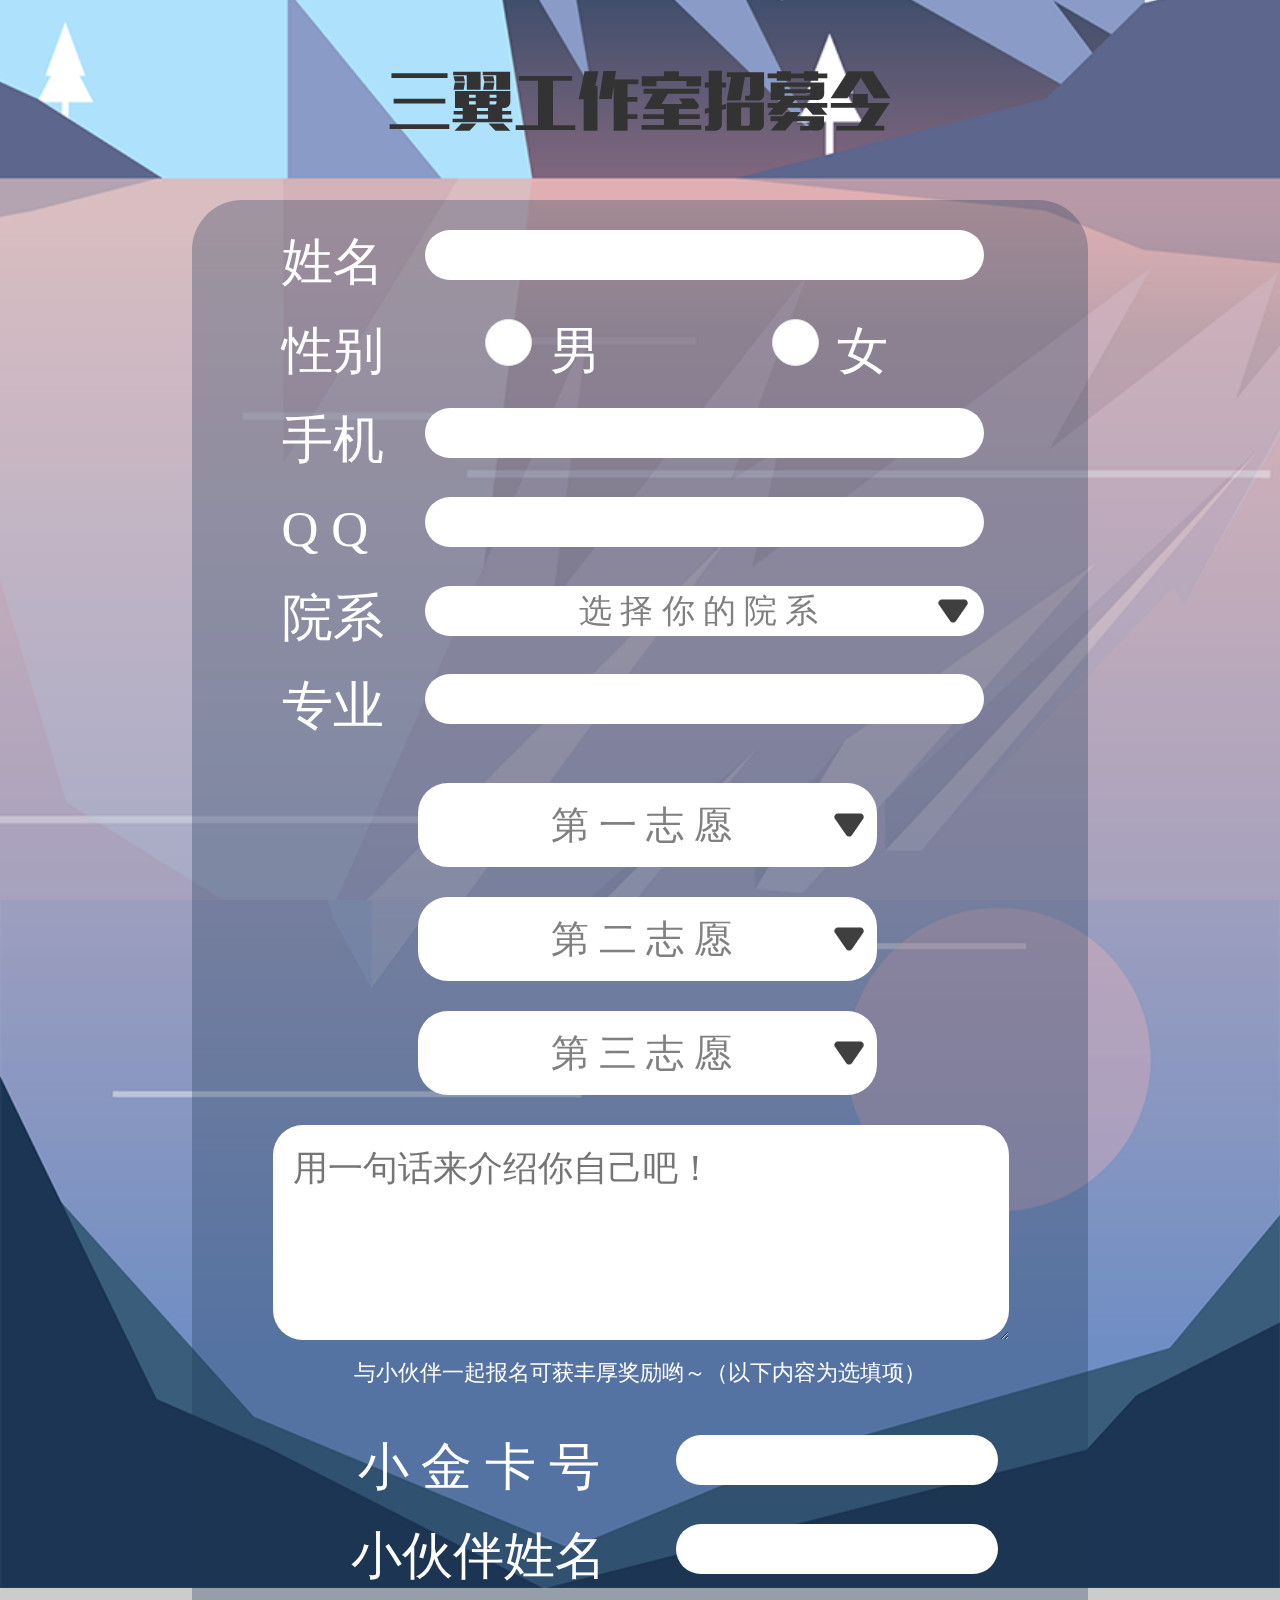
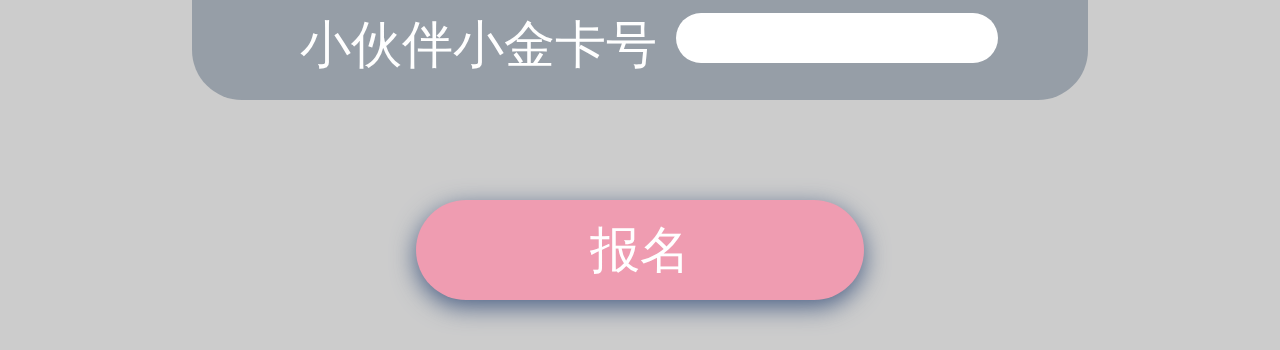
==== index.html @ df38c36a "Add files via upload" ====
<!DOCTYPE html>
<html>

	<head>
		<meta charset="utf-8" />
		<link rel="stylesheet" type="text/css" href="css/style.css" />
		<title>三翼工作室招募令</title>
	</head>

	<body onload="getInsideArr()">
		<div id="box">
			<div class="title">
				三翼工作室招募令
			</div>
			<form action="hhh.php" method="post">
				<div class="faReform">
					<div class="reformbg">

					</div>
					<div class="reform">
						<div id="repeat">
							<div id="putText">
								姓名
							</div>
							<input type="text" id="name" name="name" />
						</div>
						<div id="repeat">
							<div id="putSex">
								性别
							</div>
							<div class="sexRadio">
								<label class="radio">男<input type="radio" name="sex" id="sex" class="male" /><i></i></label>
							</div>
							<div class="sexRadio">
								<label class="radio">女<input type="radio" name="sex" id="sex" class="female" /><i></i></label>
							</div>
						</div>
						<div id="repeat">
							<div id="putText">
								手机
							</div>
							<input type="text" id="tel" name="tel" />
						</div>
						<div id="repeat">
							<div id="putText">
								Q Q
							</div>
							<input type="text" id="qq" name="qq" />
						</div>
						<div id="repeat">
							<div id="putText">
								院系
							</div>
							<!--<input type="text" id="yuan" name="yuan" />-->
							<select name="yuan" id="yuan">
								<option value="" disabled selected style='display:none;'>选 择 你 的 院 系</option>
								<option value="信息工程学院">信息工程学院</option>
								<option value="法学院与知识产权学院">法学院与知识产权学院</option>
								<option value="信用风险管理学院">信用风险管理学院</option>
								<option value="计算机科学与数学学院">计算机科学与数学学院</option>
								<option value="公共管理学院">公共管理学院</option>
								<option value="兴湘学院">兴湘学院</option>
								<option value="化学学院">化学学院</option>
								<option value="材料工程学院">材料工程学院</option>
							</select>
						</div>
						<div id="repeat">
							<div id="putText">
								专业
							</div>
							<input type="text" id="class" name="class" />
						</div>
						<div id="repeatMd1">
							<select name="md1" id="md1">
								<option value="" >第 一 志 愿</option>
								<option value="1">技术开发部</option>
								<option value="2">技术开发部</option>
							</select>
						</div>
						<div id="repeatMd2">
							<select name="md2" id="md2">
								<option value="">第 二 志 愿</option>
								<option value="1">技术开发部不不不</option>
								<option value="2">技术开发部</option>
							</select>
						</div>
						<div id="repeatMd3">
							<select name="md3" id="md3">
								<option value="">第 三 志 愿</option>
								<option value="1">技术开发部</option>
								<option value="2">技术开发部</option>
							</select>
						</div>
						<div id="intro">
							<textarea name="trod" id="trod" placeholder="用一句话来介绍你自己吧！"></textarea>
						</div>
						<div id="cardTip">
							与小伙伴一起报名可获丰厚奖励哟～（以下内容为选填项）
						</div>
						<div id="cardPart">
							<div id="cPutText">
								小 金 卡 号
							</div>
							<input type="text" name="cardID" id="cardID" value="" />
						</div>
						<div id="cardPart">
							<div id="cPutText">
								小伙伴姓名
							</div>
							<input type="text" name="companyName" id="cardID" value="" />
						</div>
						<div id="cardPart">
							<div id="cPutText">
								小伙伴小金卡号
							</div>
							<input type="text" name="companyCardID" id="cardID" value="" />
						</div>
					</div>
					<input type="submit" value="报名" id="sign" onclick="return checkForm()" />
					<p id="blank"></p>
				</div>

			</form>
		</div>

		<script type="text/javascript" src="js/jquery-1.8.3.min.js"></script>
		<script type="text/javascript" src="js/jquery.js"></script>
		<script type="text/javascript" src="js/jquery.min.js"></script>
		<script type="text/javascript">
			let name = document.getElementById('name')
			//			let sex = document.getElementById('sex')
			let tel = document.getElementById('tel')
			let qq = document.getElementById('qq')
			let yuan = document.getElementById('yuan')
			let classs = document.getElementById('class')
			let md1 = document.getElementById('md1')
			let trod = document.getElementById('trod')

			function checkForm() {
				if(name.value == '' && tel.value == '' && qq.value == '' && yuan.value == '' && classs.value == '' && md1.value == '' && trod.value == '') {
					alert("请填写报名表！")
					return(false)
				}
				if(name.value == '') {
					alert("请输入您的姓名")
					return(false)
				}
				var item1 = $('input:radio[name=sex]:checked').val();
				if(item1 == null) {
					alert('请选择你的性别');
					return(false)
				}
				if(tel.value.length != 11) {
					alert("请正确输入您的电话号码")
					return(false)
				}
				if(qq.value == '') {
					alert("请输入您的QQ号")
					return(false)
				}
				if(yuan.value == '') {
					alert("请选择您的院系")
					return(false)
				}
				if(classs.value == '') {
					alert("请输入您的专业")
					return(false)
				}
				if(md1.value == '') {
					alert("请至少选择一个志愿作为第一志愿")
					return(false)
				}
				if(trod.value == '') {
					alert("向我做个自我介绍呗")
					return(false)
				} else if(trod.value.length <= 3) {
					alert("水货，字太少啦，至少四个字哦")
					return(false)
				}
			}

			function getInsideArr() {
				var w = window.innerWidth || document.documentElement.clientWidth || document.body.clientWidth;
				var h = window.innerHeight || document.documentElement.clientHeight || document.body.clientHeight;
				document.getElementById("box").style.width = w + "px";
				document.getElementById("box").style.height = h + "px";
			};
//			var element = document.getElementById("box");
//			element.scrollIntoView(true)

			$(function() {
				//获取网页中所有的form表单
				$("form").each(function() {
					//注册表单的提交事件
					$(this).submit(function(event) {
						//屏蔽表单的注册
						event.preventDefault();
						//获取url
						var url = $(this).attr("action");

						request(url,
							'POST',
							JSON.stringify($(this).serializeObject()),
							function() {
								alert('123');
							},
							null);
					});
				});

			});

			//将$.ajax函数 转化成一个简单的接口
			function request(url, method, param, callback, fail) {
				//alert(param);
				$.ajax({
					type: method,
					//async:false,
					contentType: "application/json;charset=UTF-8",
					dataType: "json",
					url: url,
					data: param,
					success: callback,
					error: fail,
				});
			}

			//将form表单里面的数据转化为json对象
			$.fn.serializeObject = function() {
				var o = {};
				var a = this.serializeArray();
				$.each(a, function() {
					if(o[this.name] !== undefined) {
						if(!o[this.name].push) {
							o[this.name] = [o[this.name]];
						}
						o[this.name].push(this.value || '');
					} else {
						o[this.name] = this.value || '';
					}
				});
				return o;
			};
		</script>
	</body>

</html>
---- css/style.css ----
* {
	margin: 0;
	padding: 0;
}

html {
	/*font-family: MFLiHei_Noncommercial-Regular;*/
}

body {
	background: url(../img/bg.png) no-repeat center center;
	background-size: cover;
	background-attachment: fixed;
	background-color: #CCCCCC;
}

body:before {
	content: "";
	background: url(../img/bg.png) no-repeat center center;
	background-size: 122%;
	position: fixed;
	top: 0;
	left: 0;
	bottom: 0;
	right: 0;
	z-index: -2;
}

@font-face {
	font-family: 'create';
	src: url(../fonts/create.otf);
}

@font-face {
	font-family: 'subs';
	src: url(../fonts/subs.ttf);
}

.sun {
	width: 20%;
	position: absolute;
	top: 11vh;
	right: 5%;
	z-index: -2;
}

.sunShadow {
	width: 20%;
	position: absolute;
	bottom: 10%;
	right: 5%;
	z-index: -2;
}

.title {
	width: 100%;
	height: 200px;
	position: absolute;
	line-height: 200px;
	font-size: 63px;
	text-align: center;
	font-family: create;
	color: #333333;
}

.faReform {
	width: 100%;
	position: absolute;
	margin-top: 200px;
}

.reformbg {
	width: 70%;
	height: 1500px;
	position: absolute;
	margin-left: 15%;
	z-index: -1;
	filter: alpha(Opacity=30);
	-moz-opacity: 0.3;
	opacity: 0.3;
	opacity: 30%;
	background-color: #1c3554;
	border-radius: 50px;
}

.reform {
	width: 70%;
	height: 1472px;
	position: absolute;
	margin-left: 15%;
	display: flex;
	justify-content: center;
	align-items: center;
	flex-direction: column;
	font-family: subs;
}

#repeat,
#cardPart,
#repeatMd1,
#repeatMd2,
#repeatMd3 {
	width: 80%;
	height: 4%;
	/*position: absolute;
	z-index: 1;*/
	margin-top: 30px;
	line-height: 5vw;
	font-size: 4vw;
	color: white;
}

#putText,
#putSex,
#cPutText {
	width: 20%;
	float: left;
}

#name,
#sex,
#tel,
#qq,
#yuan,
#class,
#cardID {
	width: 78%;
	height: 50px;
	float: left;
	background-color: white;
	border-radius: 50px;
	border: none;
	font-size: 33px;
	text-align: center;
	color: black;
	border: 0px;
	outline: none;
}

#yuan {
	padding-left: 4%;
	border-radius: 50px;
	font-family: subs;
}

.sexRadio {
	width: 40%;
	height: 50px;
	float: left;
}

#sex {
	width: 35%;
	margin-left: 20%;
	background-color: green;
}

#yuan {
	color: grey;
	text-align: center;
}

#repeatMd1,
#repeatMd2,
#repeatMd3 {
	height: 6%;
	margin-top: 50px;
}

#repeatMd2,
#repeatMd3 {
	margin-top: 30px;
}

#md1,
#md2,
#md3 {
	width: 64%;
	height: 100%;
	margin-left: 19%;
	border: none;
	text-align: center;
	font-size: 38px;
	color: grey;
	border-radius: 30px;
	padding-left: 4%;
	background-color: white;
	font-family: subs;
	border: 0px;
	outline: none;
}

input::-webkit-input-placeholder {
	text-align: center;
}

input::-ms-input-placeholder {
	text-align: center;
}

input::-moz-placeholder {
	text-align: center;
}

select {
	/*border: solid 1px #000;*/
	appearance: none;
	-moz-appearance: none;
	-webkit-appearance: none;
	padding-right: 40px;
	background: url(../img/tri.png) no-repeat scroll right center transparent;
	background-position-x: 97%;
}

select::-ms-expand {
	display: none;
}

select:invalid {
	color: red;
	/*	text-align: center;*/
}

#intro {
	width: 100%;
	height: 14%;
	margin-top: 30px;
}

#trod {
	width: 80%;
	height: 100%;
	margin-left: 9%;
	background-color: white;
	border: none;
	border-radius: 30px;
	font-size: 35px;
	padding-left: 20px;
	padding-top: 20px;
	font-family: subs;
	border: 0px;
	outline: none;
}

#cardTip {
	width: 100%;
	height: 50px;
	margin-top: 38px;
	text-align: center;
	font-size: 22px;
	color: white;
}

#cardPart {}

#cPutText {
	width: 55%;
	text-align: center;
}

#cardID {
	width: 45%;
}

#sign {
	width: 35%;
	height: 100px;
	margin-left: 32.5%;
	position: relative;
	margin-top: 1600px;
	border: none;
	background-color: #ef9cb1;
	font-size: 50px;
	border-radius: 50px;
	box-shadow: 0px 7px 25px #4c6186;
	font-family: subs;
	color: white;
}

#blank {
	width: 100%;
	height: 50px;
}


/*radio变色*/

.sexRadio {
	position: relative;
}

.sexRadio .radio {
	position: relative;
	display: inline-block;
	font-weight: 400;
	color: white;
	padding-left: 125px;
	cursor: pointer;
}

.sexRadio .radio input {
	position: absolute;
	left: -9999px;
}

.sexRadio .radio i {
	display: block;
	position: absolute;
	top: 0;
	left: 60px;
	width: 45px;
	height: 45px;
	outline: 0;
	border: 1px solid #e4e4e4;
	background: #ffffff;
	border-radius: 50%;
	transition: border-color .3s;
	-webkit-transition: border-color .3s;
}

.sexRadio .radio input+i:after {
	position: absolute;
	content: '';
	top: 7.7px;
	left: 8.12px;
	width: 30px;
	height: 30px;
	border-radius: 50%;
	background-color: #5d99c6;
	opacity: 0;
	transition: opacity .1s;
	-webkit-transition: opacity .1s;
}

.sexRadio .radio input:checked+i:after {
	opacity: 1;
}


/*.sexRadio2 {
	position: relative;
}

.sexRadio2 .radio {
	position: relative;
	display: inline-block;
	font-weight: 400;
	color: white;
	padding-left: 125px;
	cursor: pointer;
}

.sexRadio2 .radio input {
	position: absolute;
	left: -9999px;
}

.sexRadio2 .radio i {
	display: block;
	position: absolute;
	top: 0;
	left: 60px;
	width: 45px;
	height: 45px;
	outline: 0;
	border: 1px solid #e4e4e4;
	background: #ffffff;
	border-radius: 50%;
	transition: border-color .3s;
	-webkit-transition: border-color .3s;
}

.sexRadio2 .radio input+i:after {
	position: absolute;
	content: '';
	top: 2px;
	left: 2.1610px;
	width: 30px;
	height: 30px;
	border-radius: 50%;
	background-color: #feb6b7;
	opacity: 0;
	transition: opacity .1s;
	-webkit-transition: opacity .1s;
}

.sexRadio2 .radio input:checked+i:after {
	opacity: 1;
}*/
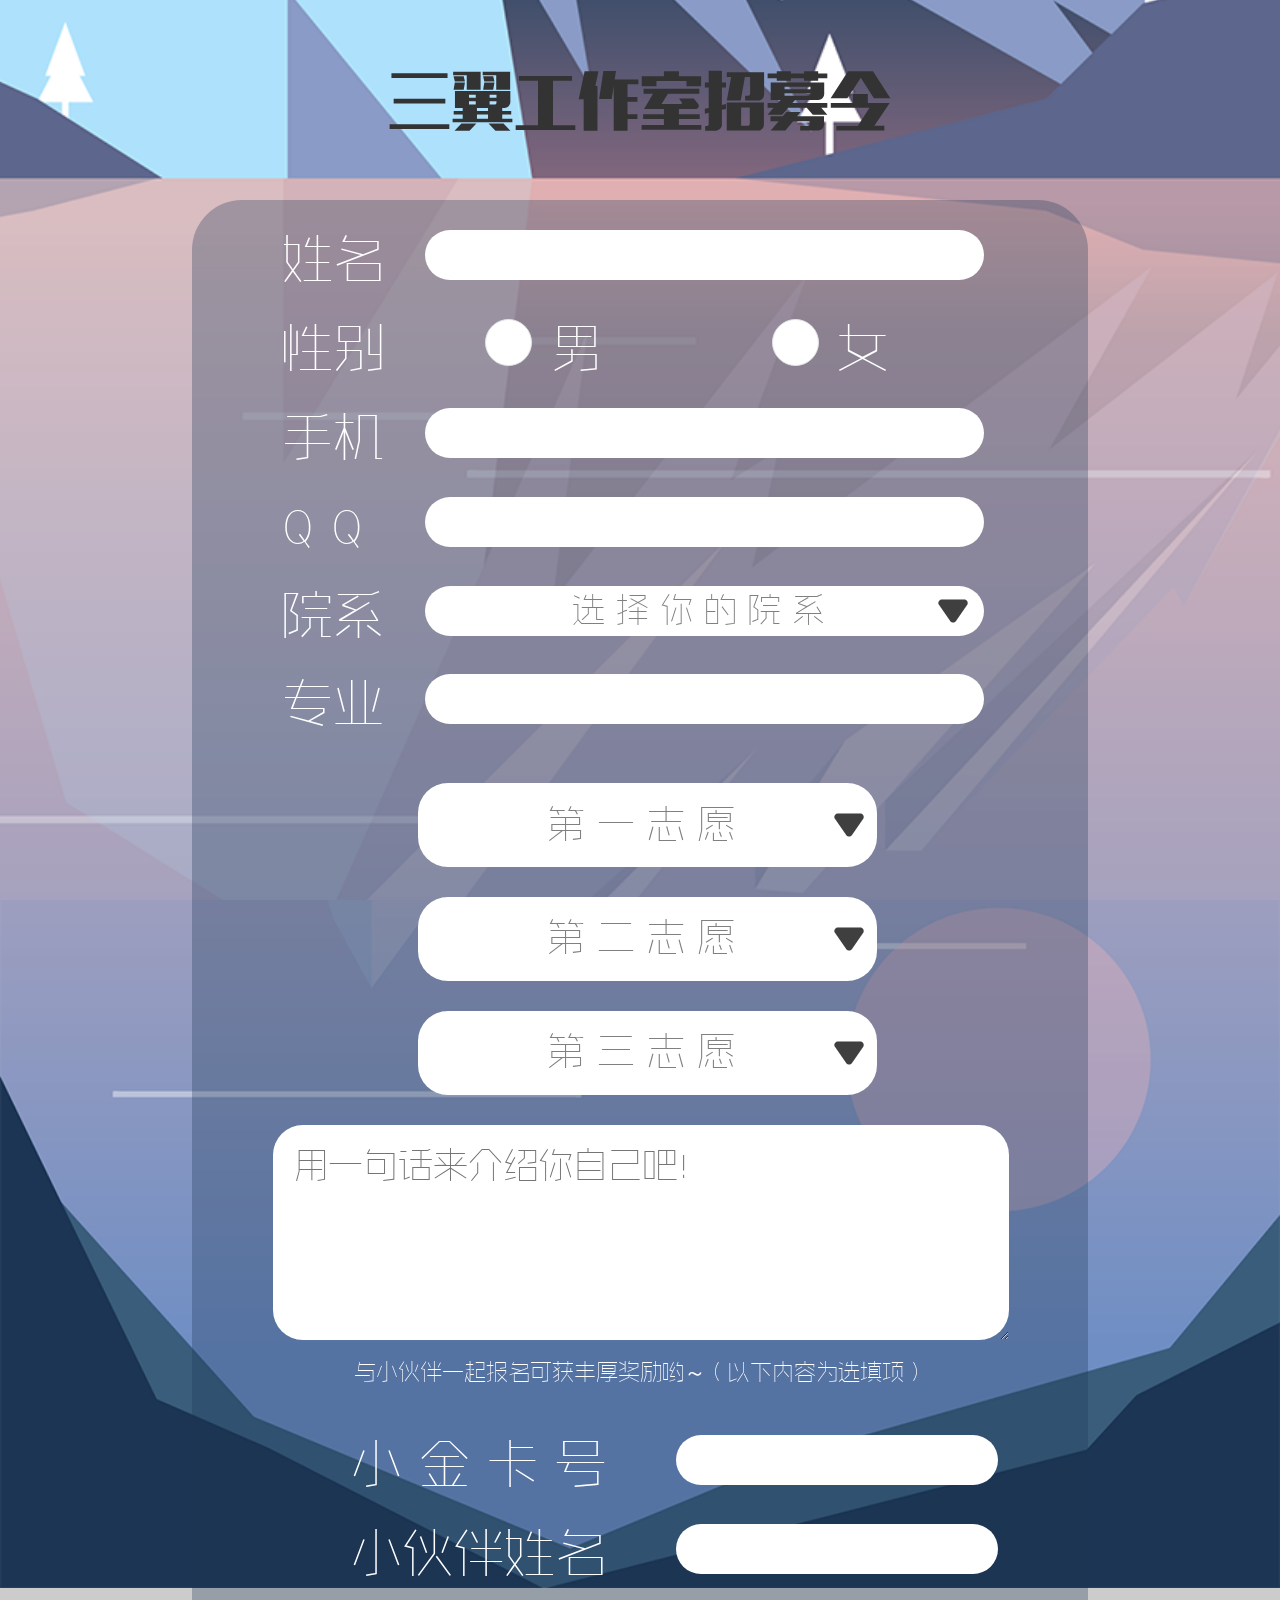
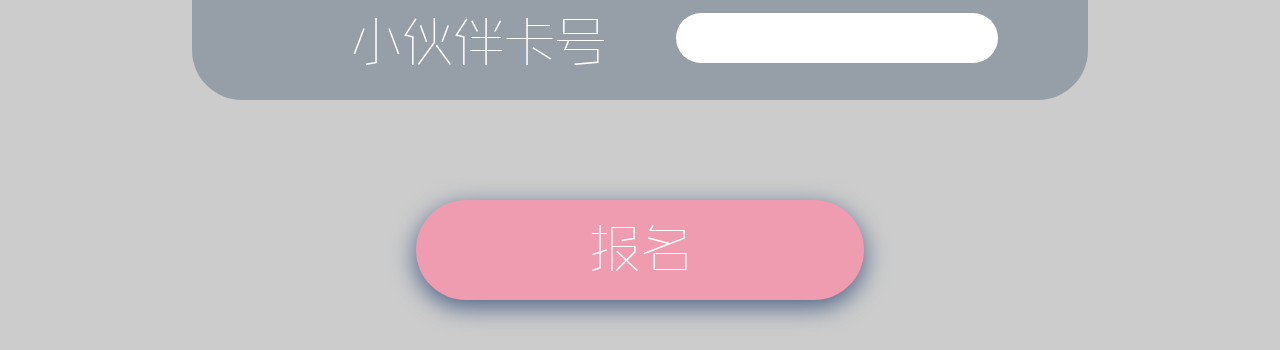
==== commit 03b35a84: "Add files via upload" ====
--- a/index.html
+++ b/index.html
@@ -111,7 +111,7 @@
 						</div>
 						<div id="cardPart">
 							<div id="cPutText">
-								小伙伴小金卡号
+								小伙伴卡号
 							</div>
 							<input type="text" name="companyCardID" id="cardID" value="" />
 						</div>
--- a/css/style.css
+++ b/css/style.css
@@ -33,7 +33,7 @@
 
 @font-face {
 	font-family: 'subs';
-	src: url(../fonts/subs.ttf);
+	src: url(../fonts/subs.TTF);
 }
 
 .sun {
